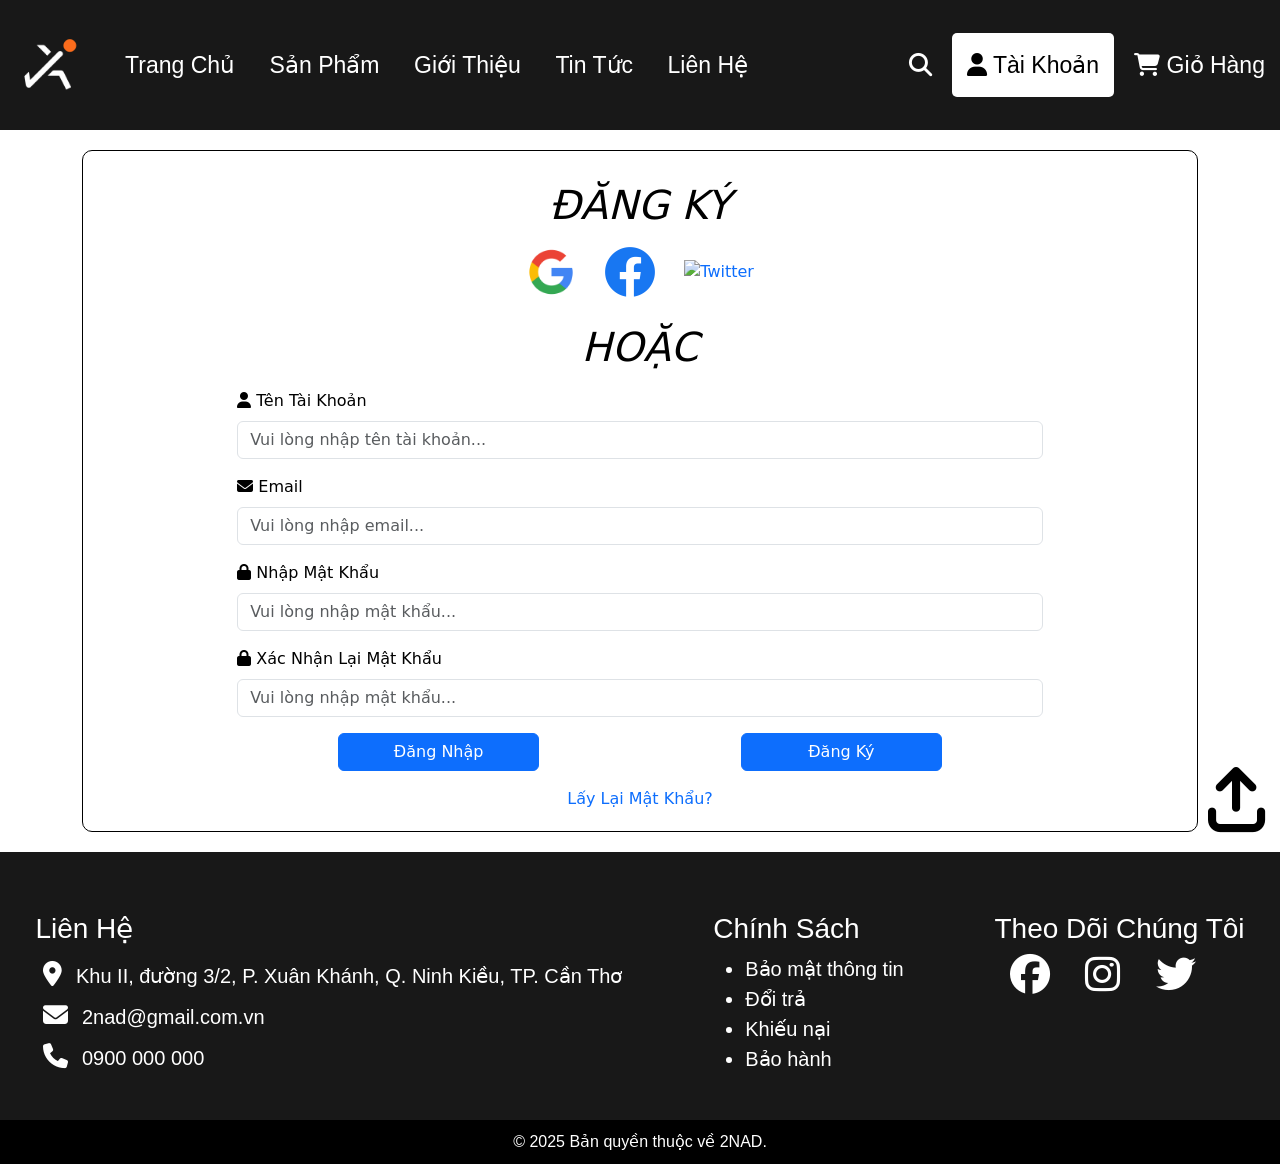
==== html/dangky.html @ 29f52159 "Deploy website" ====
<!DOCTYPE html>
<html lang="en">
  <head>
    <meta charset="UTF-8" />
    <meta name="viewport" content="width=device-width, initial-scale=1.0" />
    <link rel="stylesheet" href="../css/main.css" />
    <link rel="icon" href="./img/favicon.ico" />
    <link
      href="https://cdn.jsdelivr.net/npm/bootstrap@5.3.8/dist/css/bootstrap.min.css"
      rel="stylesheet"
      integrity="sha384-sRIl4kxILFvY47J16cr9ZwB07vP4J8+LH7qKQnuqkuIAvNWLzeN8tE5YBujZqJLB"
      crossorigin="anonymous"
    />
    <link
      href="https://cdnjs.cloudflare.com/ajax/libs/font-awesome/6.5.0/css/all.min.css"
      rel="stylesheet"
    />
    <title>Đăng Ký</title>
  </head>

  <body>
    <header>
      <nav>
        <div class="nav_left">
          <a id="logo" href="trangchu.html">
            <img
              src="./img/logo.png"
              id="logo2NAD"
              width="100"
              height="100"
              alt="Logo 2NAD"
            />
          </a>

          <input type="checkbox" id="hiddenNavbar" hidden />
          <label for="hiddenNavbar" class="menu">
            <i class="fa-solid fa-bars"></i>
            <i class="fa-solid fa-xmark"></i>
          </label>

          <div class="Navbarmenu">
            <a href="trangchu.html">Trang Chủ</a>
            <a href="sanpham.html">Sản Phẩm</a>
            <a href="gioithieu.html">Giới Thiệu</a>
            <a href="tintuc.html">Tin Tức</a>
            <a href="lienhe.html">Liên Hệ</a>
          </div>
        </div>
        <div class="nav_right">
          <a href="#">
            <i class="fa-solid fa-magnifying-glass"></i>
          </a>
          <a class="active" href="dangnhap.html">
            <i class="fa-solid fa-user"></i>
            <span>Tài Khoản</span>
          </a>
          <a href="giohang.html">
            <i class="fa-solid fa-cart-shopping"></i>
            <span>Giỏ Hàng</span>
          </a>
        </div>
      </nav>
    </header>
    <main class="container">
      <div class="fullcenter">
        <form
          id="formDK"
          action="#"
          method="post"
          onsubmit="return DangKy(event)"
        >
          <h1>ĐĂNG KÝ</h1>
          <div class="mb-3">
            <a href="sorry.html" class="text-decoration-none">
              <img
                src="img/Google.png"
                width="50"
                height="50"
                alt="Google"
                class="me-4"
              />
              <img
                src="img/Facebook.png"
                width="50"
                height="50"
                alt="Facebook"
                class="me-4"
              />
              <img src="img/twitter.png" width="50" height="50" alt="Twitter" />
            </a>
          </div>
          <h1>HOẶC</h1>
          <div class="w-75 mx-auto text-start">
            <div class="mb-3">
              <label for="floatingInputGroup1" class="form-label">
                <i class="fa-solid fa-user"></i> Tên Tài Khoản</label
              >
              <input
                type="text"
                class="form-control"
                id="dangkyusername"
                placeholder="Vui lòng nhập tên tài khoản..."
              />
            </div>

            <div class="mb-3">
              <label for="exampleInputEmail1" class="form-label">
                <i class="fa-solid fa-envelope"></i> Email</label
              >
              <input
                type="email"
                class="form-control"
                id="dangkyemail"
                placeholder="Vui lòng nhập email..."
              />
            </div>

            <div class="mb-3">
              <label for="inputPassword" class="form-label">
                <i class="fa-solid fa-lock"></i> Nhập Mật Khẩu</label
              >
              <input
                type="password"
                id="dangkymatkhau1"
                class="form-control"
                placeholder="Vui lòng nhập mật khẩu..."
              />
            </div>

            <div class="mb-3">
              <label for="inputPassword" class="form-label">
                <i class="fa-solid fa-lock"></i> Xác Nhận Lại Mật Khẩu</label
              >
              <input
                type="password"
                id="dangkymatkhau2"
                class="form-control"
                placeholder="Vui lòng nhập mật khẩu..."
              />
              <p class="text-center pt-2" id="DKError" hidden>
                Mật khẩu phải có ít nhất 8 ký tự, bao gồm chữ hoa, chữ thường,
                số và ký tự đặc biệt!
              </p>
            </div>

            <div class="d-flex justify-content-around pb-3">
              <a
                href="dangky.html"
                class="btn btn-primary w-25 d-flex justify-content-center align-items-center"
                >Đăng Nhập</a
              >
              <button type="submit" class="btn btn-primary w-25">Đăng Ký</button>
            </div>
          </div>
          <div>
            <a href="khoiphuctaikhoa.html" class="text-decoration-none">
              Lấy Lại Mật Khẩu?
            </a>
          </div>
        </form>
      </div>
    </main>
    <footer>
      <div class="footer-container">
        <div class="footer_top">
          <div class="footer_lienhe">
            <a href="lienhe.html">
              <h3>Liên Hệ</h3>
            </a>
            <a href="sorry.html">
              <i class="fa-solid fa-location-dot"></i>
              Khu II, đường 3/2, P. Xuân Khánh, Q. Ninh Kiều, TP. Cần Thơ
              <br />
              <i class="fa-solid fa-envelope"></i>
              2nad@gmail.com.vn
              <br />
              <i class="fa-solid fa-phone"></i>
              0900 000 000</a
            >
          </div>
          <div class="footer_chinhsach">
            <h3>Chính Sách</h3>
            <ul>
              <li>Bảo mật thông tin</li>
              <li>Đổi trả</li>
              <li>Khiếu nại</li>
              <li>Bảo hành</li>
            </ul>
          </div>
          <div class="footer_theodoi">
            <h3>Theo Dõi Chúng Tôi</h3>
            <a href="sorry.html">
              <i class="fa-brands fa-facebook"></i>
              <i class="fa-brands fa-instagram"></i>
              <i class="fa-brands fa-twitter"></i>
            </a>
          </div>
        </div>
        <div class="footer_bottom">
          <span>&copy; 2025 Bản quyền thuộc về 2NAD.</span>
        </div>
        <div class="vetrang">
          <a href="#">
            <i class="fa-solid fa-arrow-up-from-bracket"></i>
          </a>
        </div>
      </div>
    </footer>
    <script src="../javascript/index.js"></script>
    <script
      src="https://cdn.jsdelivr.net/npm/bootstrap@5.3.8/dist/js/bootstrap.bundle.min.js"
      integrity="sha384-FKyoEForCGlyvwx9Hj09JcYn3nv7wiPVlz7YYwJrWVcXK/BmnVDxM+D2scQbITxI"
      crossorigin="anonymous"
    ></script>
  </body>
</html>
---- css/main.css ----
.nav_left>#logo,body{padding:0}h1,h2{padding:10px;font-weight:700;font-style:italic}.nav_right button,footer,header{background-color:#181818}.footer-container,header{font-family:"Open Sans",sans-serif}.banner .content,h1{text-transform:uppercase}.footer-container a,.fullcenter,.more,nav a{text-decoration:none}.banner .content div:nth-child(4),.footer_bottom,.fullcenter,.menu i,.two .card,h1{text-align:center}body{margin:0;background-color:#fff}nav{display:flex;justify-content:space-between;white-space:nowrap}nav a{color:#fff;padding:15px;font-size:clamp(18px, 1.8vw, 30px)}.active,nav a.active:hover{background-color:#fff;border-radius:5px;color:#000}.nav_left,.nav_right{display:flex;align-items:center;margin:15px 0;gap:5px}.nav_right button{margin-left:3px;border:none;font-size:26px;border-radius:50%;color:#fff}.nav_left a:hover,.nav_right a:hover{background-color:rgba(255,255,255,.159);border-radius:5px}#logo:hover{background:0 0}@media (max-width:1000px){.nav_right span{display:none}}.menu i{font-size:40px;color:#fff;display:none;width:50px}@media (max-width:800px){#logo2NAD{display:none}}@media (max-width:720px){#hiddenNavbar:checked+.menu .fa-xmark,.menu>.fa-bars{display:block}#hiddenNavbar:checked+.menu .fa-bars,.Navbarmenu{display:none}.Navbarmenu{flex-direction:column;background-color:#181818d8;position:absolute;top:77px;left:0;width:150px;padding:10px;z-index:1000}#hiddenNavbar:checked~.Navbarmenu{display:flex}}.fullcenter{border:1px solid #000;color:#000;border-radius:10px;padding:20px;margin:20px 0}.sphot{background-color:#a00000}.card-body{display:flex;flex-wrap:wrap;height:350px}.h-100>.card-body{height:auto}.card{overflow:hidden;cursor:pointer}.card-img-top{aspect-ratio:1/1;object-fit:fill;transition:transform .3s}.card:active .card-img-top,.card:hover .card-img-top{transform:scale(1.05)}.menu,a:hover{user-select:none;cursor:pointer}h1{color:#000}.footer-container,.footer-container a{color:#fff}.footer_top{display:flex;justify-content:space-around;font-weight:100;font-size:20px;line-height:1.5;gap:20px;padding:60px 0 30px}.banner,.section_two{justify-content:center}.footer_lienhe i{font-size:25px;margin:8px}.footer_theodoi i{font-size:40px;margin:0 15px}.footer_bottom{background-color:#000;color:#fff;padding:10px}.vetrang{position:fixed;right:15px;bottom:50px;font-size:65px;z-index:100}.vetrang i{color:#000}.vetrang:hover{transform:scale(1.1)}.banner{background:url(../html/img/trangchu/HINHANH/banner3.png) center/cover no-repeat;width:100%;height:120vh;display:flex;align-items:center}.banner .content{font-size:12px;font-family:Gabarito,sans-serif}.banner .content div:first-child{font-size:5em;font-weight:700}.banner .content div:nth-child(2){font-size:20em;font-weight:700}.banner .content div:nth-child(3){font-size:20em;font-style:italic;font-weight:700;color:#eee7}.banner .content div button{border:1px solid rgba(81,73,61,.375);background-color:transparent;color:#eee;padding:10px 20px;letter-spacing:5px}.section-one .inner,.two .card{border-radius:18px;background:#efefef;display:flex}.more{color:#eee7}.section-one{background:#fff;padding-top:70px;padding-bottom:100px}.section-one .inner{padding:40px}.section-one .inner_content{flex:1}.section-one .inner_content .inner_h3{color:#ff3939;margin-top:10px;font-style:italic;margin-bottom:10px}.section-one .inner_content .inner_a{font-size:30px}.section-one .inner_content .inner_p{font-style:italic;font-size:40px}.section-one .inner_images{width:35%;margin-left:50px;position:relative}.section-one .inner_images img{top:-40px;right:-150px;height:auto;position:absolute;margin-top:-200px;animation:5s ease-out forwards Right}@keyframes Right{from{transform:translateX(200px) rotate(10deg)}to{transform:translateX(0) rotate(0)}}.section_two{display:flex;align-items:center;padding:60px 0}.two{display:flex;gap:30px;justify-content:center}.two .card{width:100%;padding:25px;flex-direction:column;justify-content:space-between}.two .card img{width:100%;margin-bottom:15px}.two .card h3{font-weight:100%;z-index:1}.two .card a{position:absolute;bottom:25px;right:25px;width:35px;height:35px;color:#fff;font-size:25px;cursor:pointer}.banner5,.banner6,.banner7{display:flex;gap:30px;justify-content:space-between;font-size:36px}.workout{display:flex;justify-content:center;align-items:center}.workout{display:flex;align-items:center;justify-content:center;margin:100px}@media (max-width:992px){.banner5,.banner6,.banner7,.section-one .inner{flex-direction:column;text-align:center}.section-one .inner_images img{width:60%}.two{grid-template-columns:repeat(2,1fr);gap:10px}.footer_top{flex-wrap:wrap;gap:20px}}@media (max-width:768px){.card img,.section-one .inner_images img{width:80%}.two{grid-template-columns:1fr;gap:20px}footer .footer_top{flex-direction:column;text-align:center}}@media (max-width:576px){.banner .content div:nth-child(3){font-size:30px!important}.inner_h3{font-size:20px}.inner_p{font-size:16px}.inner_images img{width:90%}h1,h3{text-align:center}.workout{font-size:30px}.footer_bottom span{font-size:14px}}a{position:relative;z-index:10}
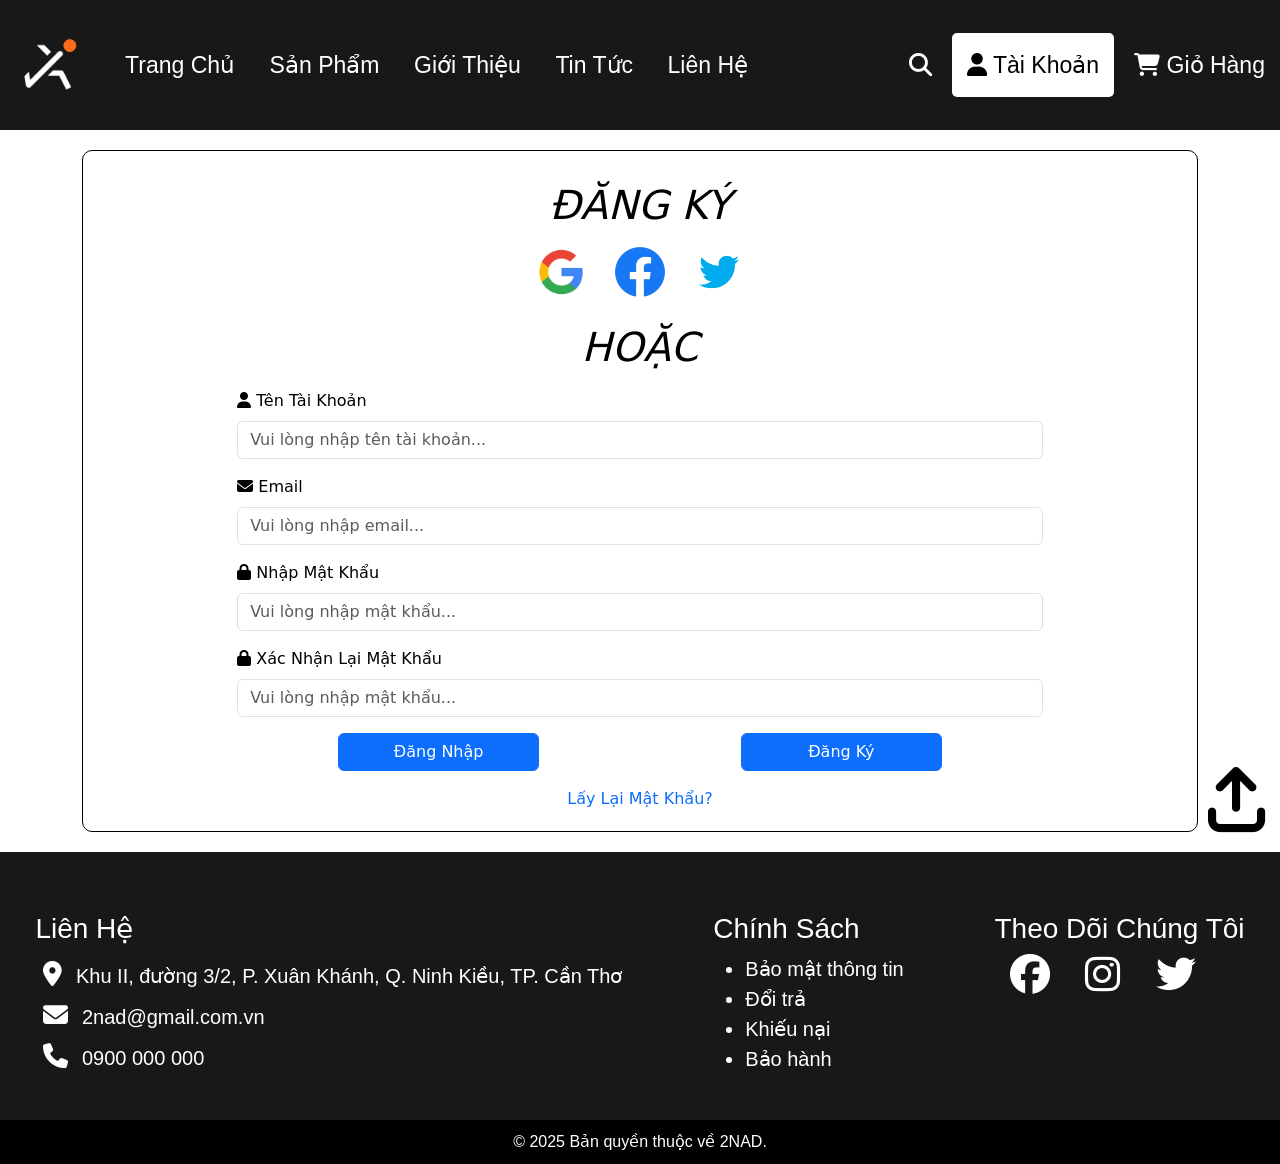
==== commit d4c24255: "Fix full cart buttons: Buy, Edit, Delete" ====
--- a/html/dangky.html
+++ b/html/dangky.html
@@ -1,216 +1,158 @@
 <!DOCTYPE html>
 <html lang="en">
-  <head>
-    <meta charset="UTF-8" />
-    <meta name="viewport" content="width=device-width, initial-scale=1.0" />
-    <link rel="stylesheet" href="../css/main.css" />
-    <link rel="icon" href="./img/favicon.ico" />
-    <link
-      href="https://cdn.jsdelivr.net/npm/bootstrap@5.3.8/dist/css/bootstrap.min.css"
-      rel="stylesheet"
-      integrity="sha384-sRIl4kxILFvY47J16cr9ZwB07vP4J8+LH7qKQnuqkuIAvNWLzeN8tE5YBujZqJLB"
-      crossorigin="anonymous"
-    />
-    <link
-      href="https://cdnjs.cloudflare.com/ajax/libs/font-awesome/6.5.0/css/all.min.css"
-      rel="stylesheet"
-    />
-    <title>Đăng Ký</title>
-  </head>
 
-  <body>
-    <header>
-      <nav>
-        <div class="nav_left">
-          <a id="logo" href="trangchu.html">
-            <img
-              src="./img/logo.png"
-              id="logo2NAD"
-              width="100"
-              height="100"
-              alt="Logo 2NAD"
-            />
+<head>
+  <meta charset="UTF-8" />
+  <meta name="viewport" content="width=device-width, initial-scale=1.0" />
+  <link rel="stylesheet" href="../css/main.css" />
+  <link rel="icon" href="./img/favicon.ico" />
+  <link href="https://cdn.jsdelivr.net/npm/bootstrap@5.3.8/dist/css/bootstrap.min.css" rel="stylesheet"
+    integrity="sha384-sRIl4kxILFvY47J16cr9ZwB07vP4J8+LH7qKQnuqkuIAvNWLzeN8tE5YBujZqJLB" crossorigin="anonymous" />
+  <link href="https://cdnjs.cloudflare.com/ajax/libs/font-awesome/6.5.0/css/all.min.css" rel="stylesheet" />
+  <title>Đăng Ký</title>
+</head>
+
+<body>
+  <header>
+    <nav>
+      <div class="nav_left">
+        <a id="logo" href="../index.html">
+          <img src="./img/logo.png" id="logo2NAD" width="100" height="100" alt="Logo 2NAD" />
+        </a>
+
+        <input type="checkbox" id="hiddenNavbar" hidden />
+        <label for="hiddenNavbar" class="menu">
+          <i class="fa-solid fa-bars"></i>
+          <i class="fa-solid fa-xmark"></i>
+        </label>
+
+        <div class="Navbarmenu">
+          <a href="../index.html">Trang Chủ</a>
+          <a href="sanpham.html">Sản Phẩm</a>
+          <a href="gioithieu.html">Giới Thiệu</a>
+          <a href="tintuc.html">Tin Tức</a>
+          <a href="lienhe.html">Liên Hệ</a>
+        </div>
+      </div>
+      <div class="nav_right">
+        <a href="#">
+          <i class="fa-solid fa-magnifying-glass"></i>
+        </a>
+        <a class="active" href="dangnhap.html">
+          <i class="fa-solid fa-user"></i>
+          <span>Tài Khoản</span>
+        </a>
+        <a href="giohang.html">
+          <i class="fa-solid fa-cart-shopping"></i>
+          <span>Giỏ Hàng</span>
+        </a>
+      </div>
+    </nav>
+  </header>
+  <main class="container">
+    <div class="fullcenter">
+      <form id="formDK" action="#" method="post" onsubmit="return DangKy(event)">
+        <h1>ĐĂNG KÝ</h1>
+        <div class="mb-3">
+          <a href="sorry.html" class="text-decoration-none">
+            <img src="img/Google.png" width="50" height="50" alt="Google" class="me-4" />
+            <img src="img/Facebook.png" width="50" height="50" alt="Facebook" class="me-4" />
+            <img src="img/Twitter.png" width="50" height="50" alt="Twitter" />
           </a>
+        </div>
+        <h1>HOẶC</h1>
+        <div class="w-75 mx-auto text-start">
+          <div class="mb-3">
+            <label for="floatingInputGroup1" class="form-label">
+              <i class="fa-solid fa-user"></i> Tên Tài Khoản</label>
+            <input type="text" class="form-control" id="dangkyusername" placeholder="Vui lòng nhập tên tài khoản..." />
+          </div>
 
-          <input type="checkbox" id="hiddenNavbar" hidden />
-          <label for="hiddenNavbar" class="menu">
-            <i class="fa-solid fa-bars"></i>
-            <i class="fa-solid fa-xmark"></i>
-          </label>
+          <div class="mb-3">
+            <label for="exampleInputEmail1" class="form-label">
+              <i class="fa-solid fa-envelope"></i> Email</label>
+            <input type="email" class="form-control" id="dangkyemail" placeholder="Vui lòng nhập email..." />
+          </div>
 
-          <div class="Navbarmenu">
-            <a href="trangchu.html">Trang Chủ</a>
-            <a href="sanpham.html">Sản Phẩm</a>
-            <a href="gioithieu.html">Giới Thiệu</a>
-            <a href="tintuc.html">Tin Tức</a>
-            <a href="lienhe.html">Liên Hệ</a>
+          <div class="mb-3">
+            <label for="inputPassword" class="form-label">
+              <i class="fa-solid fa-lock"></i> Nhập Mật Khẩu</label>
+            <input type="password" id="dangkymatkhau1" class="form-control" placeholder="Vui lòng nhập mật khẩu..." />
+          </div>
+
+          <div class="mb-3">
+            <label for="inputPassword" class="form-label">
+              <i class="fa-solid fa-lock"></i> Xác Nhận Lại Mật Khẩu</label>
+            <input type="password" id="dangkymatkhau2" class="form-control" placeholder="Vui lòng nhập mật khẩu..." />
+            <p class="text-center pt-2" id="DKError" hidden>
+              Mật khẩu phải có ít nhất 8 ký tự, bao gồm chữ hoa, chữ thường,
+              số và ký tự đặc biệt!
+            </p>
+          </div>
+
+          <div class="d-flex justify-content-around pb-3">
+            <a href="dangky.html" class="btn btn-primary w-25 d-flex justify-content-center align-items-center">Đăng
+              Nhập</a>
+            <button type="submit" class="btn btn-primary w-25">Đăng Ký</button>
           </div>
         </div>
-        <div class="nav_right">
-          <a href="#">
-            <i class="fa-solid fa-magnifying-glass"></i>
-          </a>
-          <a class="active" href="dangnhap.html">
-            <i class="fa-solid fa-user"></i>
-            <span>Tài Khoản</span>
-          </a>
-          <a href="giohang.html">
-            <i class="fa-solid fa-cart-shopping"></i>
-            <span>Giỏ Hàng</span>
+        <div>
+          <a href="khoiphuctaikhoa.html" class="text-decoration-none">
+            Lấy Lại Mật Khẩu?
           </a>
         </div>
-      </nav>
-    </header>
-    <main class="container">
-      <div class="fullcenter">
-        <form
-          id="formDK"
-          action="#"
-          method="post"
-          onsubmit="return DangKy(event)"
-        >
-          <h1>ĐĂNG KÝ</h1>
-          <div class="mb-3">
-            <a href="sorry.html" class="text-decoration-none">
-              <img
-                src="img/Google.png"
-                width="50"
-                height="50"
-                alt="Google"
-                class="me-4"
-              />
-              <img
-                src="img/Facebook.png"
-                width="50"
-                height="50"
-                alt="Facebook"
-                class="me-4"
-              />
-              <img src="img/twitter.png" width="50" height="50" alt="Twitter" />
-            </a>
-          </div>
-          <h1>HOẶC</h1>
-          <div class="w-75 mx-auto text-start">
-            <div class="mb-3">
-              <label for="floatingInputGroup1" class="form-label">
-                <i class="fa-solid fa-user"></i> Tên Tài Khoản</label
-              >
-              <input
-                type="text"
-                class="form-control"
-                id="dangkyusername"
-                placeholder="Vui lòng nhập tên tài khoản..."
-              />
-            </div>
-
-            <div class="mb-3">
-              <label for="exampleInputEmail1" class="form-label">
-                <i class="fa-solid fa-envelope"></i> Email</label
-              >
-              <input
-                type="email"
-                class="form-control"
-                id="dangkyemail"
-                placeholder="Vui lòng nhập email..."
-              />
-            </div>
-
-            <div class="mb-3">
-              <label for="inputPassword" class="form-label">
-                <i class="fa-solid fa-lock"></i> Nhập Mật Khẩu</label
-              >
-              <input
-                type="password"
-                id="dangkymatkhau1"
-                class="form-control"
-                placeholder="Vui lòng nhập mật khẩu..."
-              />
-            </div>
-
-            <div class="mb-3">
-              <label for="inputPassword" class="form-label">
-                <i class="fa-solid fa-lock"></i> Xác Nhận Lại Mật Khẩu</label
-              >
-              <input
-                type="password"
-                id="dangkymatkhau2"
-                class="form-control"
-                placeholder="Vui lòng nhập mật khẩu..."
-              />
-              <p class="text-center pt-2" id="DKError" hidden>
-                Mật khẩu phải có ít nhất 8 ký tự, bao gồm chữ hoa, chữ thường,
-                số và ký tự đặc biệt!
-              </p>
-            </div>
-
-            <div class="d-flex justify-content-around pb-3">
-              <a
-                href="dangky.html"
-                class="btn btn-primary w-25 d-flex justify-content-center align-items-center"
-                >Đăng Nhập</a
-              >
-              <button type="submit" class="btn btn-primary w-25">Đăng Ký</button>
-            </div>
-          </div>
-          <div>
-            <a href="khoiphuctaikhoa.html" class="text-decoration-none">
-              Lấy Lại Mật Khẩu?
-            </a>
-          </div>
-        </form>
-      </div>
-    </main>
-    <footer>
-      <div class="footer-container">
-        <div class="footer_top">
-          <div class="footer_lienhe">
-            <a href="lienhe.html">
-              <h3>Liên Hệ</h3>
-            </a>
-            <a href="sorry.html">
-              <i class="fa-solid fa-location-dot"></i>
-              Khu II, đường 3/2, P. Xuân Khánh, Q. Ninh Kiều, TP. Cần Thơ
-              <br />
-              <i class="fa-solid fa-envelope"></i>
-              2nad@gmail.com.vn
-              <br />
-              <i class="fa-solid fa-phone"></i>
-              0900 000 000</a
-            >
-          </div>
-          <div class="footer_chinhsach">
-            <h3>Chính Sách</h3>
-            <ul>
-              <li>Bảo mật thông tin</li>
-              <li>Đổi trả</li>
-              <li>Khiếu nại</li>
-              <li>Bảo hành</li>
-            </ul>
-          </div>
-          <div class="footer_theodoi">
-            <h3>Theo Dõi Chúng Tôi</h3>
-            <a href="sorry.html">
-              <i class="fa-brands fa-facebook"></i>
-              <i class="fa-brands fa-instagram"></i>
-              <i class="fa-brands fa-twitter"></i>
-            </a>
-          </div>
+      </form>
+    </div>
+  </main>
+  <footer>
+    <div class="footer-container">
+      <div class="footer_top">
+        <div class="footer_lienhe">
+          <a href="lienhe.html">
+            <h3>Liên Hệ</h3>
+          </a>
+          <a href="sorry.html">
+            <i class="fa-solid fa-location-dot"></i>
+            Khu II, đường 3/2, P. Xuân Khánh, Q. Ninh Kiều, TP. Cần Thơ
+            <br />
+            <i class="fa-solid fa-envelope"></i>
+            2nad@gmail.com.vn
+            <br />
+            <i class="fa-solid fa-phone"></i>
+            0900 000 000</a>
         </div>
-        <div class="footer_bottom">
-          <span>&copy; 2025 Bản quyền thuộc về 2NAD.</span>
+        <div class="footer_chinhsach">
+          <h3>Chính Sách</h3>
+          <ul>
+            <li>Bảo mật thông tin</li>
+            <li>Đổi trả</li>
+            <li>Khiếu nại</li>
+            <li>Bảo hành</li>
+          </ul>
         </div>
-        <div class="vetrang">
-          <a href="#">
-            <i class="fa-solid fa-arrow-up-from-bracket"></i>
+        <div class="footer_theodoi">
+          <h3>Theo Dõi Chúng Tôi</h3>
+          <a href="sorry.html">
+            <i class="fa-brands fa-facebook"></i>
+            <i class="fa-brands fa-instagram"></i>
+            <i class="fa-brands fa-twitter"></i>
           </a>
         </div>
       </div>
-    </footer>
-    <script src="../javascript/index.js"></script>
-    <script
-      src="https://cdn.jsdelivr.net/npm/bootstrap@5.3.8/dist/js/bootstrap.bundle.min.js"
-      integrity="sha384-FKyoEForCGlyvwx9Hj09JcYn3nv7wiPVlz7YYwJrWVcXK/BmnVDxM+D2scQbITxI"
-      crossorigin="anonymous"
-    ></script>
-  </body>
-</html>
+      <div class="footer_bottom">
+        <span>&copy; 2025 Bản quyền thuộc về 2NAD.</span>
+      </div>
+      <div class="vetrang">
+        <a href="#">
+          <i class="fa-solid fa-arrow-up-from-bracket"></i>
+        </a>
+      </div>
+    </div>
+  </footer>
+  <script src="../javascript/index.js"></script>
+  <script src="https://cdn.jsdelivr.net/npm/bootstrap@5.3.8/dist/js/bootstrap.bundle.min.js"
+    integrity="sha384-FKyoEForCGlyvwx9Hj09JcYn3nv7wiPVlz7YYwJrWVcXK/BmnVDxM+D2scQbITxI"
+    crossorigin="anonymous"></script>
+</body>
+
+</html>
